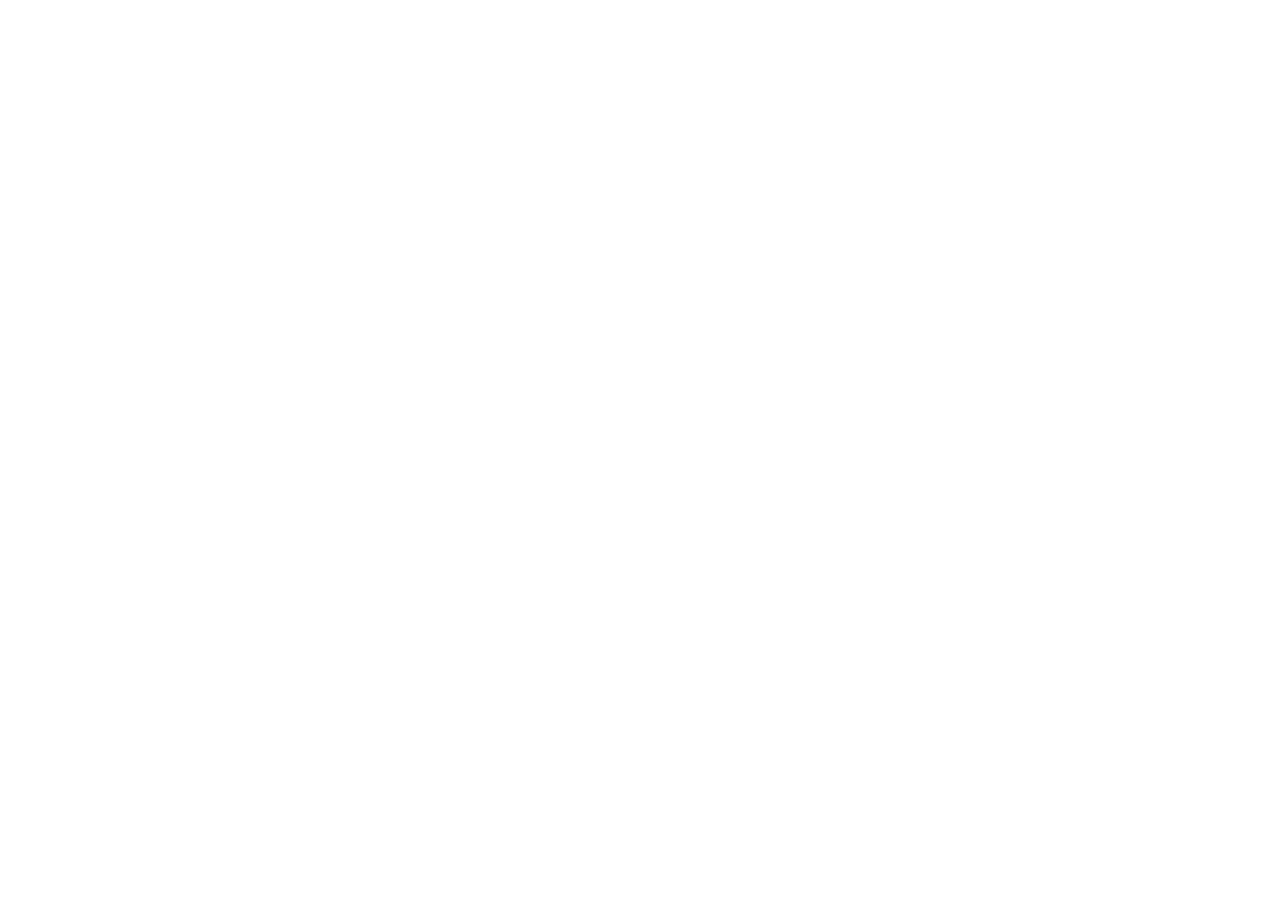
==== index.html @ ca12b13e "add js and css" ====
<!DOCTYPE html>
<html lang="en">
  <head>
    <meta charset="UTF-8" />
    <meta http-equiv="X-UA-Compatible" content="IE=edge" />
    <meta name="viewport" content="width=device-width, initial-scale=1.0" />
    <title>Document</title>
  </head>
  <body></body>
</html>
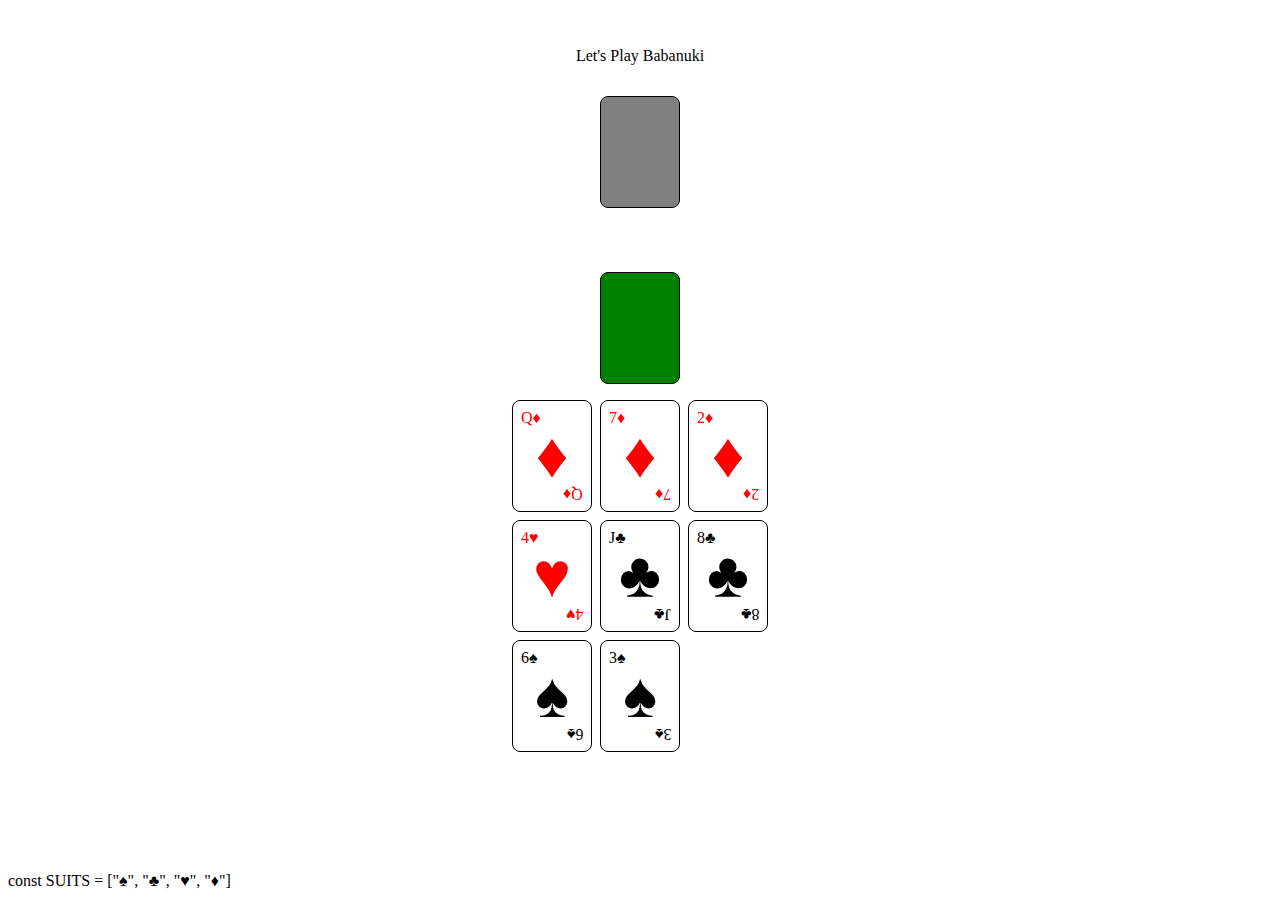
==== commit 8e087200: "Bruce Version Files" ====
--- a/index.html
+++ b/index.html
@@ -4,7 +4,34 @@
     <meta charset="UTF-8" />
     <meta http-equiv="X-UA-Compatible" content="IE=edge" />
     <meta name="viewport" content="width=device-width, initial-scale=1.0" />
-    <title>Document</title>
+    <title>Card Game</title>
+    <link rel="stylesheet" href="styles.css" />
   </head>
-  <body></body>
+  <body>
+    <div class="deck-field">
+      <div class="header">Let's Play Babanuki</div>
+
+      <div class="computer-card-slot card-slot"></div>
+      <div class="computer-deck deck"></div>
+      <div class="text"></div>
+
+      <div class="player-card-slot card-slot"></div>
+      <div class="player-deck deck"></div>
+      <script src="script.js" type="module"></script>
+      <img class="image" src="cardStrength.PNG" alt="" />
+    </div>
+
+    <div id="player-cards">
+      <div class="player-card card red" data-value="Q♦">♦</div>
+      <div class="player-card card red" data-value="7♦">♦</div>
+      <div class="player-card card red" data-value="2♦">♦</div>
+      <div class="player-card card red" data-value="4♥">♥</div>
+      <div class="player-card card black" data-value="J♣">♣</div>
+      <div class="player-card card black" data-value="8♣">♣</div>
+      <div class="player-card card black" data-value="6♠">♠</div>
+      <div class="player-card card black" data-value="3♠">♠</div>
+    </div>
+
+    const SUITS = ["♠", "♣", "♥", "♦"]
+  </body>
 </html>
--- a/styles.css
+++ b/styles.css
@@ -0,0 +1,133 @@
+*,
+*::after,
+*::before {
+  box-sizing: border-box;
+}
+
+#player-cards {
+  margin: 0;
+  display: grid;
+  grid-template-columns: repeat(3, 5rem);
+  grid-template-rows: 7rem 7rem 7rem 7rem;
+  gap: 0.5rem;
+  cursor: pointer;
+  justify-content: center;
+  padding-top: 1rem;
+  user-select: none;
+}
+
+.deck-field {
+  margin: 0;
+  display: grid;
+  grid-template-columns: repeat(3, 5rem);
+  grid-template-rows: 4rem 7rem 3rem 7rem;
+  gap: 0.5rem;
+  justify-content: center;
+  padding-top: 1rem;
+  user-select: none;
+}
+
+.header {
+  grid-column: span 3;
+  display: flex;
+  justify-content: center;
+  align-items: center;
+}
+
+.deck {
+  height: 100%;
+  width: 100%;
+  border: 1px solid black;
+  display: flex;
+  justify-content: center;
+  align-items: center;
+  font-size: 3rem;
+  border-radius: 0.5rem;
+  color: white;
+  user-select: none;
+}
+
+.computer-deck {
+  background-color: grey;
+}
+.player-deck {
+  background-color: green;
+}
+
+.text {
+  grid-column: span 3;
+  display: flex;
+  justify-content: center;
+  align-items: center;
+}
+
+.card {
+  position: relative;
+  height: 100%;
+  width: 100%;
+  border: 1px solid black;
+  border-radius: 0.5rem;
+  display: flex;
+  justify-content: center;
+  align-items: center;
+  font-size: 4rem;
+}
+
+.player-card {
+  height: 100%;
+  width: 100%;
+  border: 1px solid black;
+  border-radius: 0.5rem;
+  display: flex;
+  font-size: 4rem;
+}
+
+.computer-points {
+  color: grey;
+}
+
+.player-points {
+  color: green;
+}
+
+.computer-points,
+.player-points {
+  justify-content: center;
+  align-items: center;
+  font-size: 3rem;
+  user-select: none;
+}
+
+.image {
+  margin-top: 2rem;
+  position: relative;
+  transform: translateX(40%);
+  align-items: center;
+  justify-content: center;
+  user-select: none;
+}
+
+.card.red {
+  color: red;
+}
+.card.black {
+  color: black;
+}
+
+.card::before,
+.card::after {
+  position: absolute;
+  content: attr(data-value);
+  font-size: 1rem;
+}
+
+.card::before {
+  top: 0.5rem;
+  left: 0.5rem;
+}
+
+.card::after {
+  bottom: 0.5rem;
+  right: 0.5rem;
+  transform: rotate(180deg);
+}
